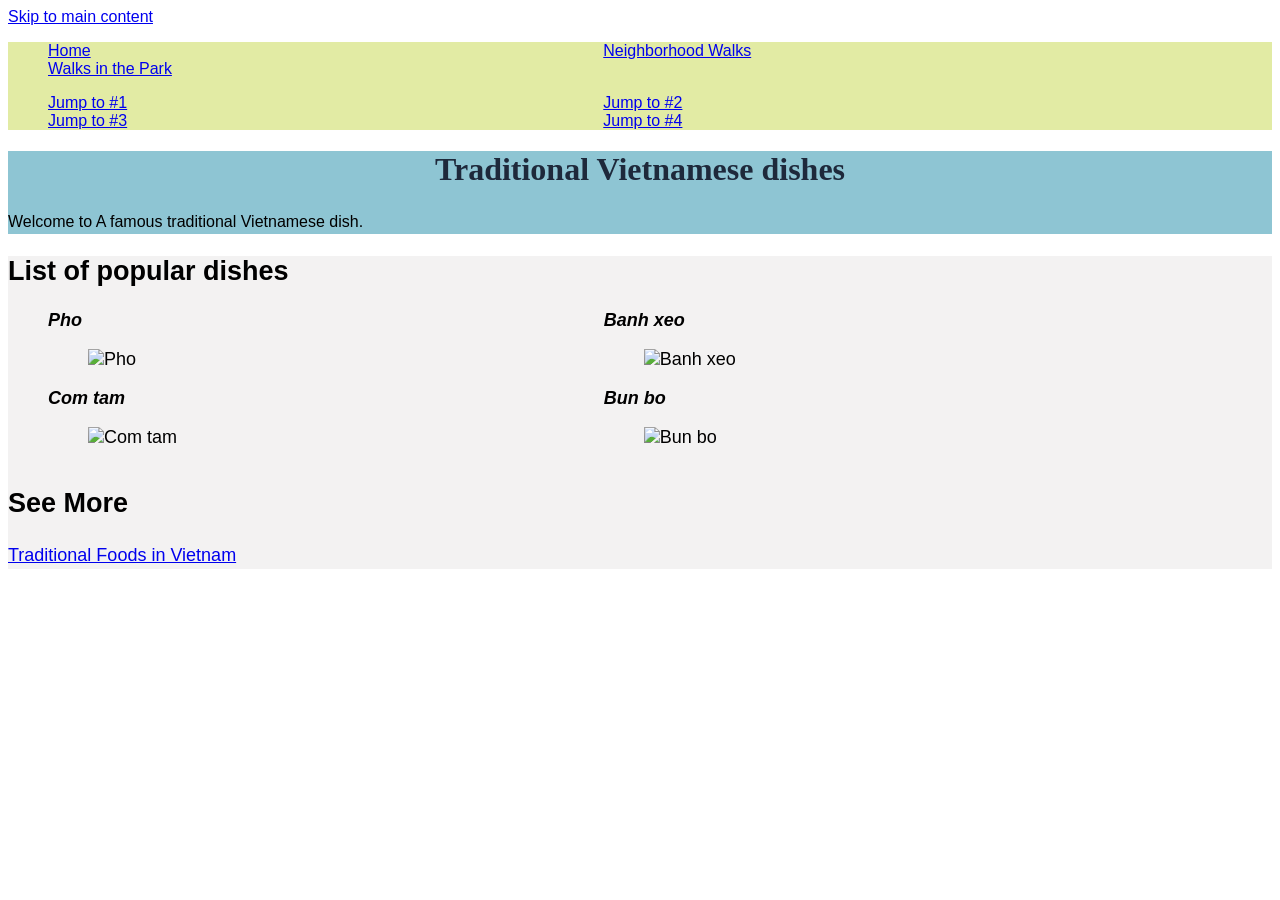
==== index.html @ 80daa778 "Update index.html" ====
<!DOCTYPE html>
<html lang="en">
  <head>
    <link rel="stylesheet" href="css/style.css">
    <meta charset="UTF-8" />
    <meta http-equiv="X-UA-Compatible" content="IE=edge" />
    <meta name="viewport" content="width=device-width, initial-scale=1.0" />
    <title>Document</title>
  </head>

  <body>
    <a href="#header">Skip to main content</a>
    <nav>
      <ul>
        <li><a href="index.html">Home</a></li>
        <li><a href="neighborhood.html">Neighborhood Walks</a></li>
        <li><a href="parks.html">Walks in the Park</a></li>
      </ul>

      <ul>
        <li><a href="#one">Jump to #1</a></li>
        <li><a href="#two">Jump to #2</a></li>
        <li><a href="#three">Jump to #3</a></li>
        <li><a href="#four">Jump to #4</a></li>
      </ul>
    </nav>
  

    <header id="header">
      <h1>Traditional Vietnamese dishes</h1>
      <p>Welcome to A famous traditional Vietnamese dish.</p>
    </header>

    <main>
      <section>
        <h2>List of popular dishes</h2>
        <ul>
          <li id="one" >
            <b><i>Pho</i></b>
            <figure>
              <img
                src="https://vnaroma.com/wp-content/uploads/2020/10/pho-ha-noi-01.jpg"
                alt="Pho"
              />
            </figure>
          </li>

          <li id="two">
            <b><i>Banh xeo</i></b>
            <figure>
              <img
                src="https://www.huongnghiepaau.com/wp-content/uploads/2024/09/cach-lam-banh-xeo-mien-tay.jpg"
                alt="Banh xeo"
              />
            </figure>
          </li>
          
          <li id="three">
            <b><i>Com tam</i></b>
            <figure>
              <img
                src="https://media-cdn-v2.laodong.vn/storage/newsportal/2023/11/29/1273358/Com-Tam-5.jpeg"
                alt="Com tam"
              />
            </figure>
          </li>

          <li id="four">
            <b><i>Bun bo</i></b>
            <figure>
              <img
                src="https://cdn.tgdd.vn/Files/2018/04/01/1078873/nau-bun-bo-hue-cuc-de-tai-nha-tu-vien-gia-vi-co-san-202109161718317187.jpg"
                alt="Bun bo"
              />
            </figure>
          </li>

          
        </ul>
      </section>

      <section>
        <h2>See More</h2>
        <p>
          <a
            href="https://www.coolmate.me/blog/mon-an-ngon-truyen-thong-viet-nam-de-lam"
            target="_blank"
            rel="noopener noreferrer"
            >Traditional Foods in Vietnam</a
          >
        </p>
      </section>
    </main>
  </body>
</html>
---- css/style.css ----
body {
    font-family: Arial, sans-serif;
    font-size: 16px;
}

header {
    background-color: #8ec5d3;
}

nav {
    background-color: #e2eba4;
}

main {
    background-color: #f3f2f2;
    font-size: 18px;
}

footer {
    background-color: #e291be;
}

li {
    display: inline-block;
    width: 45%;
}

h1 {
    text-align: center;
    font-family: Georgia, serif;
    color: #1e293b;
}

p {
    line-height: 1.5;
}
img {
    max-width: 100%;
    height: auto;
}
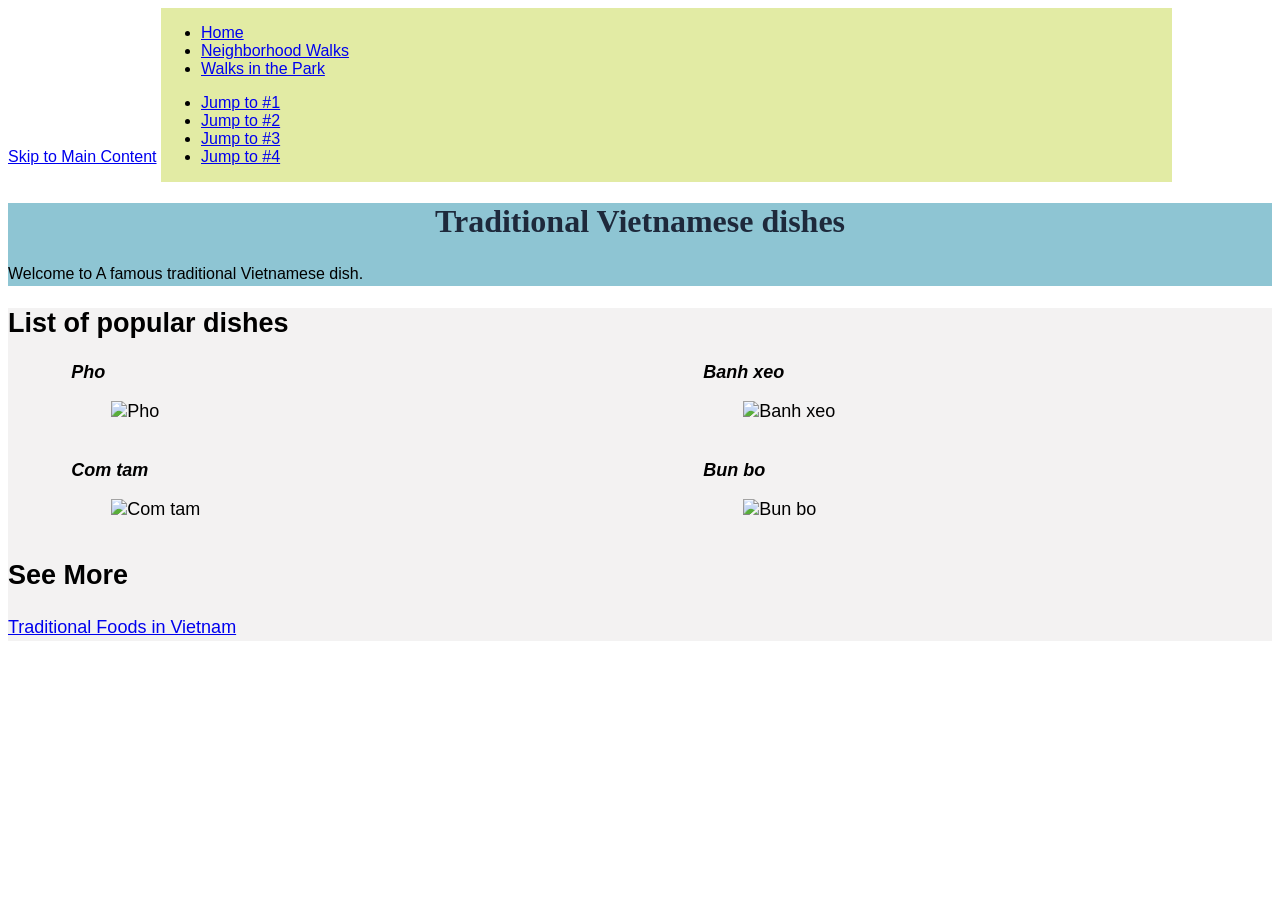
==== commit 8321ff17: "Update web layout" ====
--- a/index.html
+++ b/index.html
@@ -9,7 +9,7 @@
   </head>
 
   <body>
-    <a href="#header">Skip to main content</a>
+    <a href="#main">Skip to Main Content</a>
     <nav>
       <ul>
         <li><a href="index.html">Home</a></li>
@@ -31,10 +31,10 @@
       <p>Welcome to A famous traditional Vietnamese dish.</p>
     </header>
 
-    <main>
+    <main id="main">
       <section>
         <h2>List of popular dishes</h2>
-        <ul>
+        <ul class="grid">
           <li id="one" >
             <b><i>Pho</i></b>
             <figure>
--- a/css/style.css
+++ b/css/style.css
@@ -9,6 +9,12 @@
 
 nav {
     background-color: #e2eba4;
+    display: inline-block;
+    width: 80%;
+}
+
+nav img {
+    width: 10%;
 }
 
 main {
@@ -20,11 +26,6 @@
     background-color: #e291be;
 }
 
-li {
-    display: inline-block;
-    width: 45%;
-}
-
 h1 {
     text-align: center;
     font-family: Georgia, serif;
@@ -34,7 +35,35 @@
 p {
     line-height: 1.5;
 }
+
 img {
     max-width: 100%;
     height: auto;
+}
+
+.grid {
+    display: grid;
+    grid-template-columns: 40% 40%;
+    justify-content: space-around;
+    align-items: center;
+    row-gap: 20px;
+    list-style: none;
+    padding: 0;
+}
+
+.grid img {
+    width: 100%;
+}
+
+.flex {
+    display: flex;
+    flex-wrap: wrap;               
+    justify-content: space-between; 
+    list-style: none;               
+    padding: 0;
+}
+
+.flex li {
+    width: 30%;                    
+    margin-bottom: 20px;           
 }
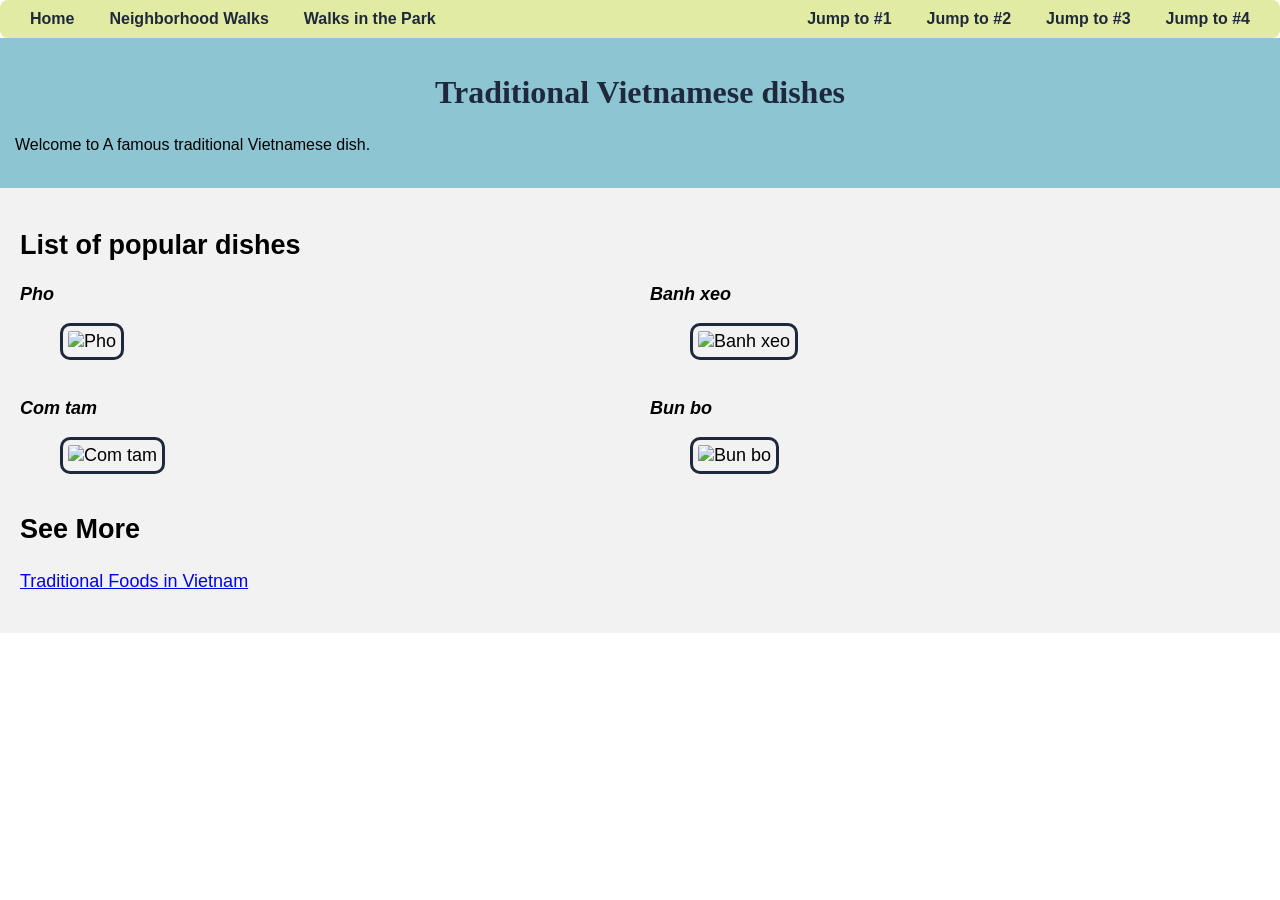
==== commit 45a837cc: "Final Project" ====
--- a/index.html
+++ b/index.html
@@ -9,7 +9,7 @@
   </head>
 
   <body>
-    <a href="#main">Skip to Main Content</a>
+    <a class="skip-link" href="#main">Skip to Main Content</a>
     <nav>
       <ul>
         <li><a href="index.html">Home</a></li>
--- a/css/style.css
+++ b/css/style.css
@@ -1,29 +1,26 @@
+
 body {
     font-family: Arial, sans-serif;
     font-size: 16px;
+    margin: 0;
+    padding: 0;
 }
 
 header {
     background-color: #8ec5d3;
-}
-
-nav {
-    background-color: #e2eba4;
-    display: inline-block;
-    width: 80%;
-}
-
-nav img {
-    width: 10%;
+    padding: 15px;
 }
 
 main {
     background-color: #f3f2f2;
     font-size: 18px;
+    padding: 20px;
 }
 
 footer {
     background-color: #e291be;
+    text-align: center;
+    padding: 15px;
 }
 
 h1 {
@@ -36,34 +33,103 @@
     line-height: 1.5;
 }
 
+.skip-link {
+    position: absolute;
+    top: -50px; 
+    left: 10px;
+    background: #000;
+    color: #fff;
+    padding: 10px;
+    text-decoration: none;
+    z-index: 100;
+}
+
+.skip-link:focus {
+    top: 10px; 
+}
+
+nav {
+    background-color: #e2eba4;
+    display: flex;             
+    justify-content: space-between;
+    align-items: center;
+    padding: 10px 20px;         
+    border-radius: 8px;
+}
+
+nav ul {
+    display: flex;
+    list-style: none;
+    gap: 15px;
+    margin: 0;
+    padding: 0;
+}
+
+nav a {
+    text-decoration: none;
+    color: #1e293b;
+    font-weight: bold;
+    padding: 5px 10px;
+    transition: all 0.3s ease;
+}
+
+nav a:hover {
+    background-color: #1e293b;
+    color: #ffffff;
+    border-radius: 5px;
+    transform: scale(1.05); 
+}
+
+nav img {
+    width: 60px;
+    height: auto;
+}
+
 img {
     max-width: 100%;
     height: auto;
+    border: 3px solid #1e293b;    
+    padding: 5px;                  
+    border-radius: 10px;           
+    box-sizing: border-box;
 }
 
 .grid {
     display: grid;
-    grid-template-columns: 40% 40%;
-    justify-content: space-around;
-    align-items: center;
-    row-gap: 20px;
+    grid-template-columns: repeat(2, 1fr); 
+    gap: 20px;
     list-style: none;
     padding: 0;
 }
 
 .grid img {
     width: 100%;
+    transition: transform 0.3s ease;
+}
+
+.grid img:hover {
+    transform: scale(1.03); 
 }
 
 .flex {
     display: flex;
-    flex-wrap: wrap;               
-    justify-content: space-between; 
-    list-style: none;               
+    flex-wrap: wrap;
+    justify-content: space-around;
+    gap: 15px;
+    list-style: none;
     padding: 0;
 }
 
 .flex li {
-    width: 30%;                    
-    margin-bottom: 20px;           
+    width: 30%;
+}
+
+.flex li:nth-child(even) img {
+    border-radius: 50px 10px; /* Anh vi tri chan */
+    border-color: #e291be;
+}
+
+.flex li:nth-child(odd) img {
+    border-radius: 10px 50px; /* Anh vi tri le */
+    border-color: #8ec5d3;
 }
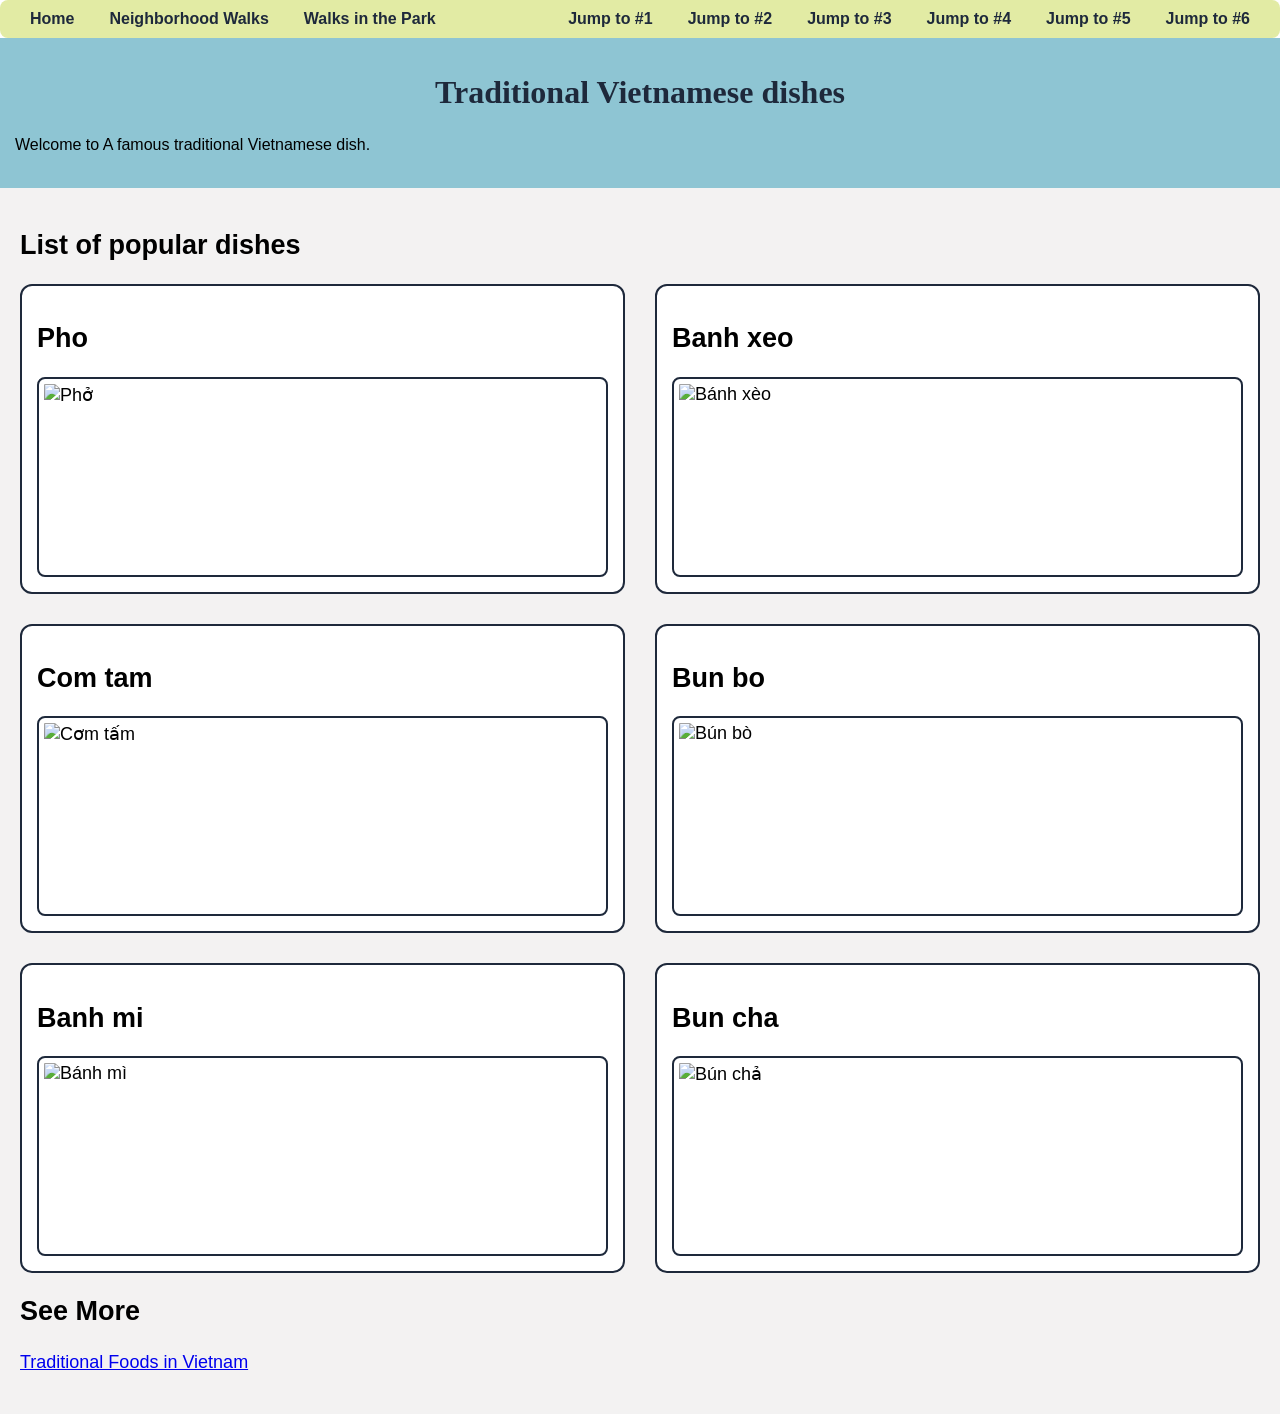
==== commit 8941ef14: "Project" ====
--- a/index.html
+++ b/index.html
@@ -22,6 +22,8 @@
         <li><a href="#two">Jump to #2</a></li>
         <li><a href="#three">Jump to #3</a></li>
         <li><a href="#four">Jump to #4</a></li>
+        <li><a href="#five">Jump to #5</a></li>
+        <li><a href="six">Jump to #6</a></li>
       </ul>
     </nav>
   
@@ -35,49 +37,31 @@
       <section>
         <h2>List of popular dishes</h2>
         <ul class="grid">
-          <li id="one" >
-            <b><i>Pho</i></b>
-            <figure>
-              <img
-                src="https://vnaroma.com/wp-content/uploads/2020/10/pho-ha-noi-01.jpg"
-                alt="Pho"
-              />
-            </figure>
-          </li>
-
-          <li id="two">
-            <b><i>Banh xeo</i></b>
-            <figure>
-              <img
-                src="https://www.huongnghiepaau.com/wp-content/uploads/2024/09/cach-lam-banh-xeo-mien-tay.jpg"
-                alt="Banh xeo"
-              />
-            </figure>
-          </li>
-          
-          <li id="three">
-            <b><i>Com tam</i></b>
-            <figure>
-              <img
-                src="https://media-cdn-v2.laodong.vn/storage/newsportal/2023/11/29/1273358/Com-Tam-5.jpeg"
-                alt="Com tam"
-              />
-            </figure>
-          </li>
-
-          <li id="four">
-            <b><i>Bun bo</i></b>
-            <figure>
-              <img
-                src="https://cdn.tgdd.vn/Files/2018/04/01/1078873/nau-bun-bo-hue-cuc-de-tai-nha-tu-vien-gia-vi-co-san-202109161718317187.jpg"
-                alt="Bun bo"
-              />
-            </figure>
-          </li>
-
-          
-        </ul>
-      </section>
+    <li>
+        <h2>Pho</h2>
+        <img src="https://vnaroma.com/wp-content/uploads/2020/10/pho-ha-noi-01.jpg" alt="Phở" onmouseover="upDate(this)" onmouseout="unDo()" onfocus="upDate(this)" onblur="unDo()">
+    </li>
+    <li>
+        <h2>Banh xeo</h2>
+        <img src="https://www.huongnghiepaau.com/wp-content/uploads/2024/09/cach-lam-banh-xeo-mien-tay.jpg" alt="Bánh xèo" onmouseover="upDate(this)" onmouseout="unDo()" onfocus="upDate(this)" onblur="unDo()">
+    </li>
+    <li>
+        <h2>Com tam</h2>
+        <img src="https://media-cdn-v2.laodong.vn/storage/newsportal/2023/11/29/1273358/Com-Tam-5.jpeg" alt="Cơm tấm" onmouseover="upDate(this)" onmouseout="unDo()" onfocus="upDate(this)" onblur="unDo()">
+    </li>
+    <li>
+        <h2>Bun bo</h2>
+        <img src="https://dulichvietnam.com.vn/vnt_upload/news/12_2024/quan_bun_bo_ngon_o_nha_trang_2.jpg" alt="Bún bò" onmouseover="upDate(this)" onmouseout="unDo()" onfocus="upDate(this)" onblur="unDo()">
+    </li>
+    <li>
+        <h2>Banh mi</h2>
+        <img src="https://feastio.com/wp-content/uploads/2023/09/Bahn-mi.jpg" alt="Bánh mì" onmouseover="upDate(this)" onmouseout="upDate(this)" onblur="unDo()">
+    </li>
+    <li>
+        <h2>Bun cha</h2>
+        <img src="https://feastio.com/wp-content/uploads/2023/09/Bun-cha-2.jpg" alt="Bún chả" onmouseover="upDate(this)" onmouseout="unDo()" onfocus="upDate(this)" onblur="unDo()">
+    </li>
+</ul>
 
       <section>
         <h2>See More</h2>
@@ -91,5 +75,7 @@
         </p>
       </section>
     </main>
+    <script src="script.js"></script>
+
   </body>
 </html>
--- a/css/style.css
+++ b/css/style.css
@@ -1,4 +1,3 @@
-
 body {
     font-family: Arial, sans-serif;
     font-size: 16px;
@@ -50,10 +49,10 @@
 
 nav {
     background-color: #e2eba4;
-    display: flex;             
+    display: flex;            
     justify-content: space-between;
     align-items: center;
-    padding: 10px 20px;         
+    padding: 10px 20px;        
     border-radius: 8px;
 }
 
@@ -85,15 +84,35 @@
     height: auto;
 }
 
+/* Định dạng tổng quát cho ảnh */
 img {
     max-width: 100%;
     height: auto;
-    border: 3px solid #1e293b;    
+    border: 3px solid #1e293b;     
     padding: 5px;                  
     border-radius: 10px;           
     box-sizing: border-box;
 }
 
+#image {
+    height: 300px;
+    border: 3px solid #1e293b;
+    background-color: #88e8c8;
+    background-repeat: no-repeat;
+    background-size: contain;          
+    background-position: 20px center;   
+    color: #1e293b;
+    text-align: right;                  
+    padding-right: 50px;                
+    font-size: 110%;
+    font-weight: bold;
+    display: flex;
+    align-items: center;
+    justify-content: flex-end;
+    margin-bottom: 20px;
+}
+
+/* --- TỐI ƯU CỰC MẠNH CHO PHẦN LƯỚI ẢNH (GRID) --- */
 .grid {
     display: grid;
     grid-template-columns: repeat(2, 1fr); 
@@ -102,34 +121,80 @@
     padding: 0;
 }
 
+.grid {
+    display: grid;
+    grid-template-columns: repeat(2, 1fr); /* Chia đúng 2 cột ngang nhau */
+    gap: 30px;                             /* Khoảng cách giữa các ô */
+    list-style: none;
+    padding: 0;
+    margin: 20px 0;
+}
+
+.grid li {
+    display: flex;
+    flex-direction: column;
+    background: #fff;
+    padding: 15px;
+    border: 2px solid #1e293b;
+    border-radius: 12px;
+    box-sizing: border-box;
+}
+
 .grid img {
+    width: 100% !important;
+    height: 200px !important;  /* Cố định chiều cao để ảnh nhỏ gọn, đều tắp */
+    object-fit: cover !important; /* Cắt ảnh vừa khít khung, không bị méo */
+    border-radius: 8px;
+    border: 2px solid #1e293b;
+    transition: transform 0.3s ease;
+}
+
+.grid img:hover {
+    transform: scale(1.02); 
+}
+
+/* --- TỐI ƯU CHO TRANG PARKS (3 CỘT) --- */
+.flex {
+    display: grid;
+    grid-template-columns: repeat(3, 1fr); 
+    gap: 20px;                             
+    list-style: none;
+    padding: 0;
+    margin: 20px 0;
+}
+
+.flex li {
     width: 100%;
+    box-sizing: border-box;
+    display: flex;
+    flex-direction: column;
+}
+
+.flex figure {
+    margin: 0;
+    width: 100%;
+    height: 200px; /* Cố định chiều cao khung ảnh 3 cột */
+    overflow: hidden;
+}
+
+.flex img {
+    width: 100% !important;
+    height: 100% !important;
+    object-fit: cover !important;
+    display: block;
     transition: transform 0.3s ease;
 }
 
-.grid img:hover {
-    transform: scale(1.03); 
-}
-
-.flex {
-    display: flex;
-    flex-wrap: wrap;
-    justify-content: space-around;
-    gap: 15px;
-    list-style: none;
-    padding: 0;
-}
-
-.flex li {
-    width: 30%;
+.flex img:hover {
+    transform: scale(1.03);
 }
 
 .flex li:nth-child(even) img {
-    border-radius: 50px 10px; /* Anh vi tri chan */
+    border-radius: 50px 10px; 
     border-color: #e291be;
 }
 
 .flex li:nth-child(odd) img {
-    border-radius: 10px 50px; /* Anh vi tri le */
+    border-radius: 10px 50px; 
     border-color: #8ec5d3;
 }
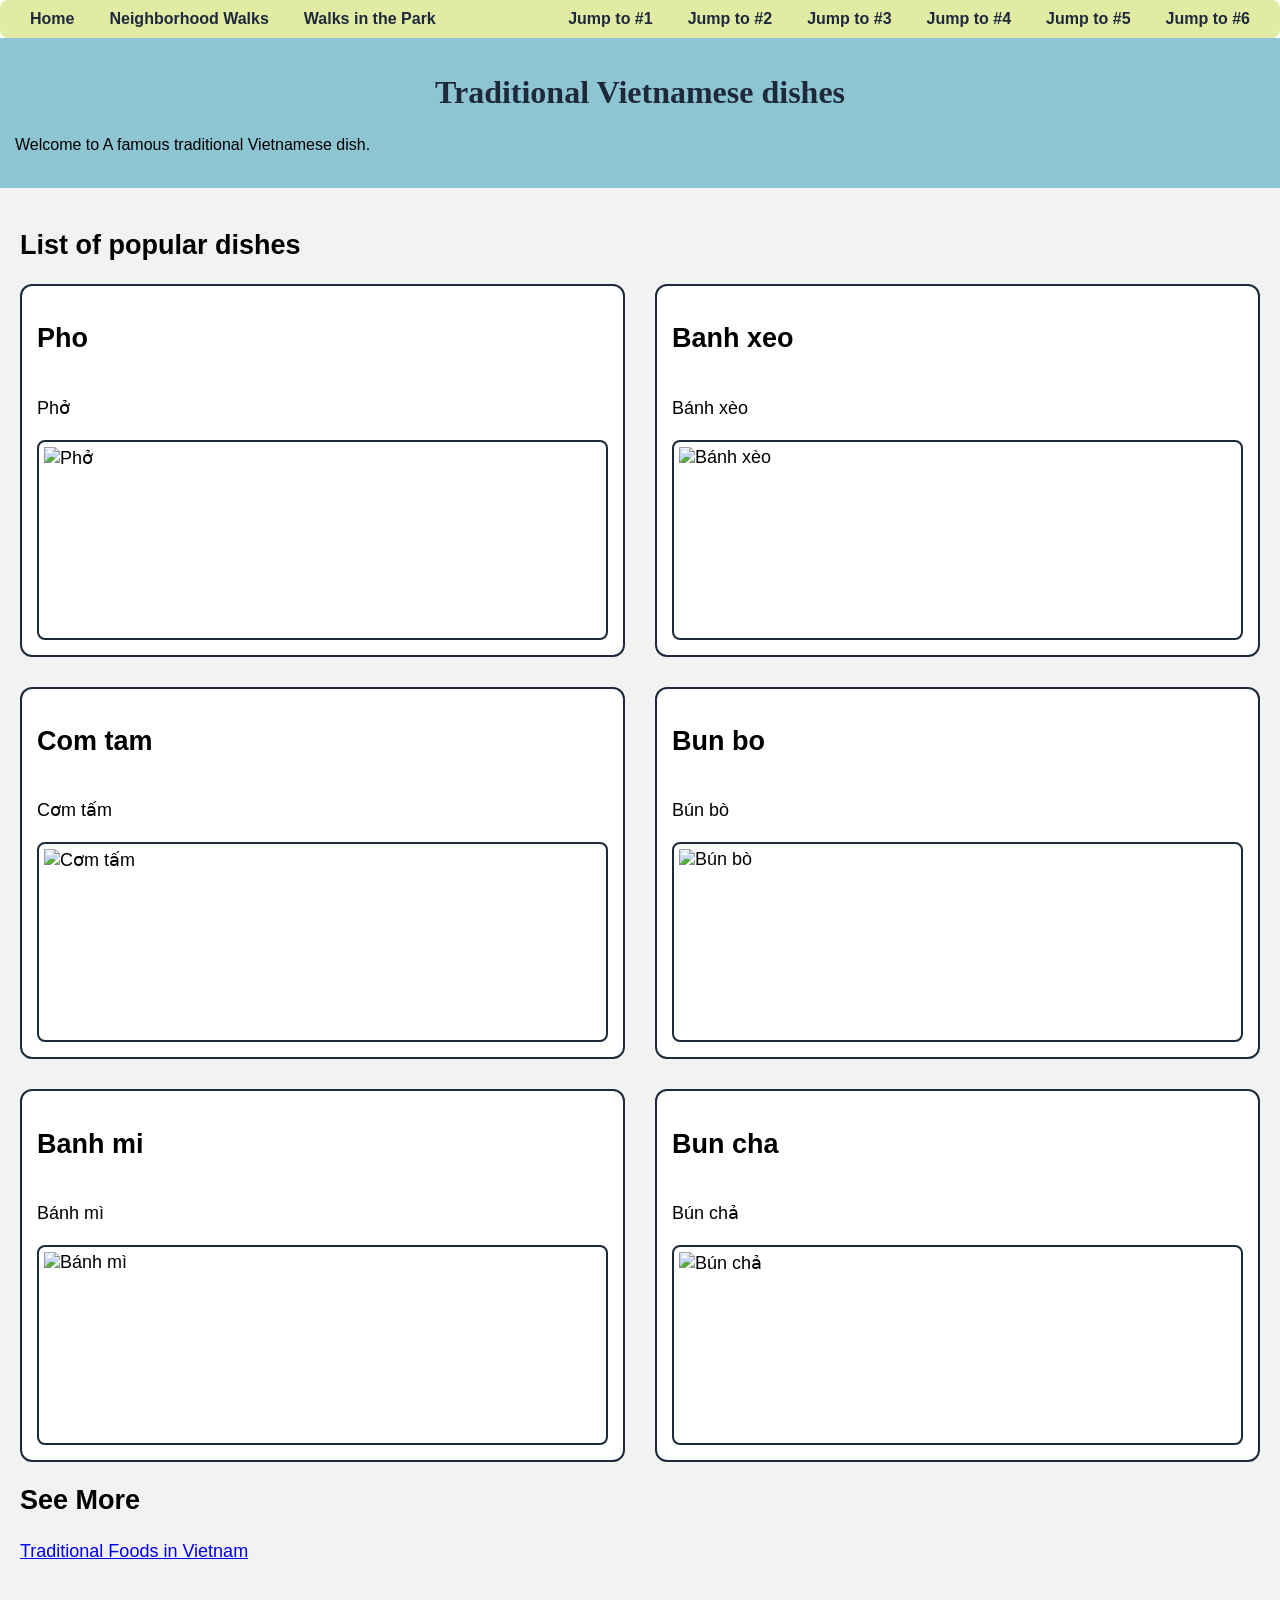
==== commit 009611b8: "Prj" ====
--- a/index.html
+++ b/index.html
@@ -18,15 +18,15 @@
       </ul>
 
       <ul>
-        <li><a href="#one">Jump to #1</a></li>
-        <li><a href="#two">Jump to #2</a></li>
-        <li><a href="#three">Jump to #3</a></li>
-        <li><a href="#four">Jump to #4</a></li>
-        <li><a href="#five">Jump to #5</a></li>
-        <li><a href="six">Jump to #6</a></li>
+        <li><a href="#img1">Jump to #1</a></li>
+        <li><a href="#img2">Jump to #2</a></li>
+        <li><a href="#img3">Jump to #3</a></li>
+        <li><a href="#img4">Jump to #4</a></li>
+        <li><a href="#img5">Jump to #5</a></li>
+        <li><a href="#img6">Jump to #6</a></li>
       </ul>
     </nav>
-  
+ 
 
     <header id="header">
       <h1>Traditional Vietnamese dishes</h1>
@@ -37,31 +37,38 @@
       <section>
         <h2>List of popular dishes</h2>
         <ul class="grid">
-    <li>
-        <h2>Pho</h2>
-        <img src="https://vnaroma.com/wp-content/uploads/2020/10/pho-ha-noi-01.jpg" alt="Phở" onmouseover="upDate(this)" onmouseout="unDo()" onfocus="upDate(this)" onblur="unDo()">
-    </li>
-    <li>
-        <h2>Banh xeo</h2>
-        <img src="https://www.huongnghiepaau.com/wp-content/uploads/2024/09/cach-lam-banh-xeo-mien-tay.jpg" alt="Bánh xèo" onmouseover="upDate(this)" onmouseout="unDo()" onfocus="upDate(this)" onblur="unDo()">
-    </li>
-    <li>
-        <h2>Com tam</h2>
-        <img src="https://media-cdn-v2.laodong.vn/storage/newsportal/2023/11/29/1273358/Com-Tam-5.jpeg" alt="Cơm tấm" onmouseover="upDate(this)" onmouseout="unDo()" onfocus="upDate(this)" onblur="unDo()">
-    </li>
-    <li>
-        <h2>Bun bo</h2>
-        <img src="https://dulichvietnam.com.vn/vnt_upload/news/12_2024/quan_bun_bo_ngon_o_nha_trang_2.jpg" alt="Bún bò" onmouseover="upDate(this)" onmouseout="unDo()" onfocus="upDate(this)" onblur="unDo()">
-    </li>
-    <li>
-        <h2>Banh mi</h2>
-        <img src="https://feastio.com/wp-content/uploads/2023/09/Bahn-mi.jpg" alt="Bánh mì" onmouseover="upDate(this)" onmouseout="upDate(this)" onblur="unDo()">
-    </li>
-    <li>
-        <h2>Bun cha</h2>
-        <img src="https://feastio.com/wp-content/uploads/2023/09/Bun-cha-2.jpg" alt="Bún chả" onmouseover="upDate(this)" onmouseout="unDo()" onfocus="upDate(this)" onblur="unDo()">
-    </li>
-</ul>
+          <li id="img1">
+              <h2>Pho</h2>
+              <p>Phở</p>
+              <img src="https://vnaroma.com/wp-content/uploads/2020/10/pho-ha-noi-01.jpg" alt="Phở" onmouseover="upDate(this)" onmouseout="unDo()" onfocus="upDate(this)" onblur="unDo()">
+          </li>
+          <li id="img2">
+              <h2>Banh xeo</h2>
+              <p>Bánh xèo</p>
+              <img src="https://www.huongnghiepaau.com/wp-content/uploads/2024/09/cach-lam-banh-xeo-mien-tay.jpg" alt="Bánh xèo" onmouseover="upDate(this)" onmouseout="unDo()" onfocus="upDate(this)" onblur="unDo()">
+          </li>
+          <li id="img3">
+              <h2>Com tam</h2>
+              <p>Cơm tấm</p>
+              <img src="https://media-cdn-v2.laodong.vn/storage/newsportal/2023/11/29/1273358/Com-Tam-5.jpeg" alt="Cơm tấm" onmouseover="upDate(this)" onmouseout="unDo()" onfocus="upDate(this)" onblur="unDo()">
+          </li>
+          <li id="img4">
+              <h2>Bun bo</h2>
+              <p>Bún bò</p>
+              <img src="https://dulichvietnam.com.vn/vnt_upload/news/12_2024/quan_bun_bo_ngon_o_nha_trang_2.jpg" alt="Bún bò" onmouseover="upDate(this)" onmouseout="unDo()" onfocus="upDate(this)" onblur="unDo()">
+          </li>
+          <li id="img5">
+              <h2>Banh mi</h2>
+              <p>Bánh mì</p>
+              <img src="https://feastio.com/wp-content/uploads/2023/09/Bahn-mi.jpg" alt="Bánh mì" onmouseover="upDate(this)" onmouseout="unDo()" onfocus="upDate(this)" onblur="unDo()">
+          </li>
+          <li id="img6">
+              <h2>Bun cha</h2>
+              <p>Bún chả</p>
+              <img src="https://feastio.com/wp-content/uploads/2023/09/Bun-cha-2.jpg" alt="Bún chả" onmouseover="upDate(this)" onmouseout="unDo()" onfocus="upDate(this)" onblur="unDo()">
+          </li>
+        </ul>
+      </section>
 
       <section>
         <h2>See More</h2>
@@ -76,6 +83,5 @@
       </section>
     </main>
     <script src="script.js"></script>
-
   </body>
-</html>
+</html>
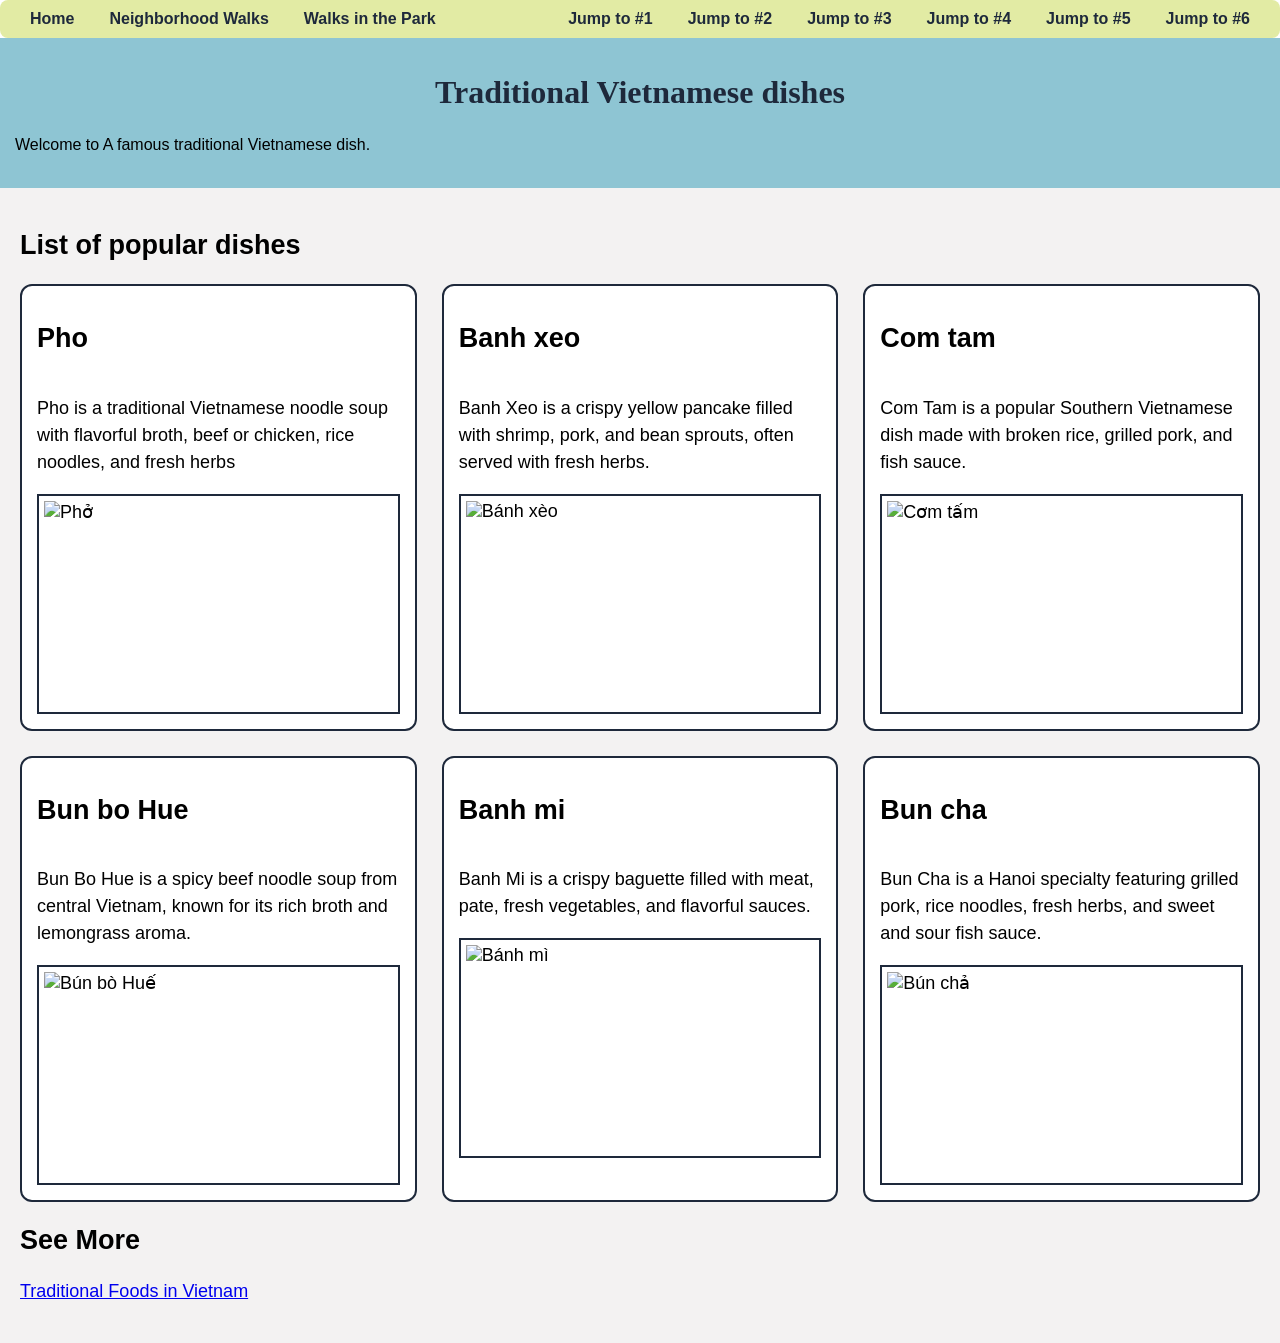
==== commit ae67f2cd: "Project" ====
--- a/index.html
+++ b/index.html
@@ -39,33 +39,33 @@
         <ul class="grid">
           <li id="img1">
               <h2>Pho</h2>
-              <p>Phở</p>
+              <p>Pho is a traditional Vietnamese noodle soup with flavorful broth, beef or chicken, rice noodles, and fresh herbs</p>
               <img src="https://vnaroma.com/wp-content/uploads/2020/10/pho-ha-noi-01.jpg" alt="Phở" onmouseover="upDate(this)" onmouseout="unDo()" onfocus="upDate(this)" onblur="unDo()">
           </li>
           <li id="img2">
               <h2>Banh xeo</h2>
-              <p>Bánh xèo</p>
+              <p>Banh Xeo is a crispy yellow pancake filled with shrimp, pork, and bean sprouts, often served with fresh herbs.</p>
               <img src="https://www.huongnghiepaau.com/wp-content/uploads/2024/09/cach-lam-banh-xeo-mien-tay.jpg" alt="Bánh xèo" onmouseover="upDate(this)" onmouseout="unDo()" onfocus="upDate(this)" onblur="unDo()">
           </li>
           <li id="img3">
               <h2>Com tam</h2>
-              <p>Cơm tấm</p>
-              <img src="https://media-cdn-v2.laodong.vn/storage/newsportal/2023/11/29/1273358/Com-Tam-5.jpeg" alt="Cơm tấm" onmouseover="upDate(this)" onmouseout="unDo()" onfocus="upDate(this)" onblur="unDo()">
+              <p>Com Tam is a popular Southern Vietnamese dish made with broken rice, grilled pork, and fish sauce.</p>
+              <img src="https://encrypted-tbn0.gstatic.com/images?q=tbn:ANd9GcTG9M2snxqJP9GpM6QmBgrejqNIcxgMdYkDIsIIqScSXDfoMs00bMgiKlo&s=10" alt="Cơm tấm" onmouseover="upDate(this)" onmouseout="unDo()" onfocus="upDate(this)" onblur="unDo()">
           </li>
           <li id="img4">
-              <h2>Bun bo</h2>
-              <p>Bún bò</p>
-              <img src="https://dulichvietnam.com.vn/vnt_upload/news/12_2024/quan_bun_bo_ngon_o_nha_trang_2.jpg" alt="Bún bò" onmouseover="upDate(this)" onmouseout="unDo()" onfocus="upDate(this)" onblur="unDo()">
+              <h2>Bun bo Hue</h2>
+              <p>Bun Bo Hue is a spicy beef noodle soup from central Vietnam, known for its rich broth and lemongrass aroma.</p>
+              <img src="https://dulichvietnam.com.vn/vnt_upload/news/12_2024/quan_bun_bo_ngon_o_nha_trang_2.jpg" alt="Bún bò Huế" onmouseover="upDate(this)" onmouseout="unDo()" onfocus="upDate(this)" onblur="unDo()">
           </li>
           <li id="img5">
               <h2>Banh mi</h2>
-              <p>Bánh mì</p>
+              <p>Banh Mi is a crispy baguette filled with meat, pate, fresh vegetables, and flavorful sauces.</p>
               <img src="https://feastio.com/wp-content/uploads/2023/09/Bahn-mi.jpg" alt="Bánh mì" onmouseover="upDate(this)" onmouseout="unDo()" onfocus="upDate(this)" onblur="unDo()">
           </li>
           <li id="img6">
               <h2>Bun cha</h2>
-              <p>Bún chả</p>
-              <img src="https://feastio.com/wp-content/uploads/2023/09/Bun-cha-2.jpg" alt="Bún chả" onmouseover="upDate(this)" onmouseout="unDo()" onfocus="upDate(this)" onblur="unDo()">
+              <p>Bun Cha is a Hanoi specialty featuring grilled pork, rice noodles, fresh herbs, and sweet and sour fish sauce.</p>
+              <img src="https://beptruong.edu.vn/wp-content/uploads/2018/05/bun-cha.jpg" alt="Bún chả" onmouseover="upDate(this)" onmouseout="unDo()" onfocus="upDate(this)" onblur="unDo()">
           </li>
         </ul>
       </section>
--- a/css/style.css
+++ b/css/style.css
@@ -84,13 +84,15 @@
     height: auto;
 }
 
-/* Định dạng tổng quát cho ảnh */
 img {
     max-width: 100%;
-    height: auto;
+    width: 100% !important;
+    height: 220px !important;
+    object-fit: cover !important;
+    object-position: center !important;
     border: 3px solid #1e293b;     
-    padding: 5px;                  
-    border-radius: 10px;           
+    padding: 5px;                              
+    border-radius: 10px;          
     box-sizing: border-box;
 }
 
@@ -102,8 +104,8 @@
     background-size: contain;          
     background-position: 20px center;   
     color: #1e293b;
-    text-align: right;                  
-    padding-right: 50px;                
+    text-align: right;                                    
+    padding-right: 50px;                                  
     font-size: 110%;
     font-weight: bold;
     display: flex;
@@ -112,89 +114,95 @@
     margin-bottom: 20px;
 }
 
-/* --- TỐI ƯU CỰC MẠNH CHO PHẦN LƯỚI ẢNH (GRID) --- */
-.grid {
-    display: grid;
-    grid-template-columns: repeat(2, 1fr); 
-    gap: 20px;
-    list-style: none;
-    padding: 0;
-}
-
-.grid {
-    display: grid;
-    grid-template-columns: repeat(2, 1fr); /* Chia đúng 2 cột ngang nhau */
-    gap: 30px;                             /* Khoảng cách giữa các ô */
-    list-style: none;
-    padding: 0;
-    margin: 20px 0;
-}
-
-.grid li {
-    display: flex;
-    flex-direction: column;
-    background: #fff;
-    padding: 15px;
-    border: 2px solid #1e293b;
-    border-radius: 12px;
-    box-sizing: border-box;
-}
-
-.grid img {
+ul.grid {
+    display: grid !important;
+    grid-template-columns: 1fr !important; 
+    gap: 15px !important;
+    list-style: none !important;
+    padding: 0 !important;
+    margin: 20px 0 !important;
+}
+
+ul.grid > li {
+    display: flex !important;
+    flex-direction: column !important;
+    background: #fff !important;
+    padding: 15px !important;
+    border: 2px solid #1e293b !important;
+    border-radius: 12px !important;
+    box-sizing: border-box !important;
     width: 100% !important;
-    height: 200px !important;  /* Cố định chiều cao để ảnh nhỏ gọn, đều tắp */
-    object-fit: cover !important; /* Cắt ảnh vừa khít khung, không bị méo */
-    border-radius: 8px;
-    border: 2px solid #1e293b;
+    grid-column: auto !important;
+}
+
+ul.grid > li img {
+    width: 100% !important;
+    height: 220px !important;
+    object-fit: cover !important;
+    border-radius: 8px !important;
+    border: 2px solid #1e293b !important;
     transition: transform 0.3s ease;
 }
 
-.grid img:hover {
+ul.grid > li img:hover {
     transform: scale(1.02); 
 }
 
-/* --- TỐI ƯU CHO TRANG PARKS (3 CỘT) --- */
-.flex {
-    display: grid;
-    grid-template-columns: repeat(3, 1fr); 
-    gap: 20px;                             
-    list-style: none;
-    padding: 0;
-    margin: 20px 0;
-}
-
-.flex li {
-    width: 100%;
-    box-sizing: border-box;
-    display: flex;
-    flex-direction: column;
-}
-
-.flex figure {
-    margin: 0;
-    width: 100%;
-    height: 200px; /* Cố định chiều cao khung ảnh 3 cột */
-    overflow: hidden;
-}
-
-.flex img {
-    width: 100% !important;
-    height: 100% !important;
-    object-fit: cover !important;
-    display: block;
-    transition: transform 0.3s ease;
-}
-
-.flex img:hover {
-    transform: scale(1.03);
-}
-
-.flex li:nth-child(even) img {
-    border-radius: 50px 10px; 
-    border-color: #e291be;
-}
-
-.flex li:nth-child(odd) img {
-    border-radius: 10px 50px; 
-    border-color: #8ec5d3;
+@media screen and (min-width: 772px) {
+    ul.grid {
+        grid-template-columns: repeat(2, 1fr) !important;
+        gap: 20px !important;
+    }
+    
+    ul.grid > li {
+        grid-column: auto !important;
+    }
+
+    ul.grid > li img {
+        border-radius: 50% !important;
+        height: 250px !important;
+        width: 250px !important;
+        display: block !important;
+        margin: 0 auto !important;
+    }
+}
+
+@media screen and (min-width: 992px) {
+    ul.grid {
+        grid-template-columns: repeat(3, 1fr) !important;
+        gap: 25px !important;
+    }
+    
+    ul.grid > li {
+        grid-column: auto !important;
+    }
+
+    ul.grid > li img {
+        border-radius: 0 !important;
+        width: 100% !important;
+        height: 220px !important;
+        object-fit: cover !important;
+        object-position: center !important;
+        margin: 0 !important;
+    }
+}
+
+@media (prefers-reduced-motion: reduce) {
+    *, *::before, *::after {
+        animation-duration: 0.01ms !important;
+        animation-iteration-count: 1 !important;
+        transition-duration: 0.01ms !important;
+        scroll-behavior: auto !important;
+    }
+}
+
+@media (prefers-color-scheme: dark) {
+    ul.grid > li {
+        background-color: #1e293b !important;
+        color: #fef08a !important;
+        border-color: #000000 !important;
+    }
+    h1, p, nav a {
+        color: #f3f2f2 !important;
+    }
 }
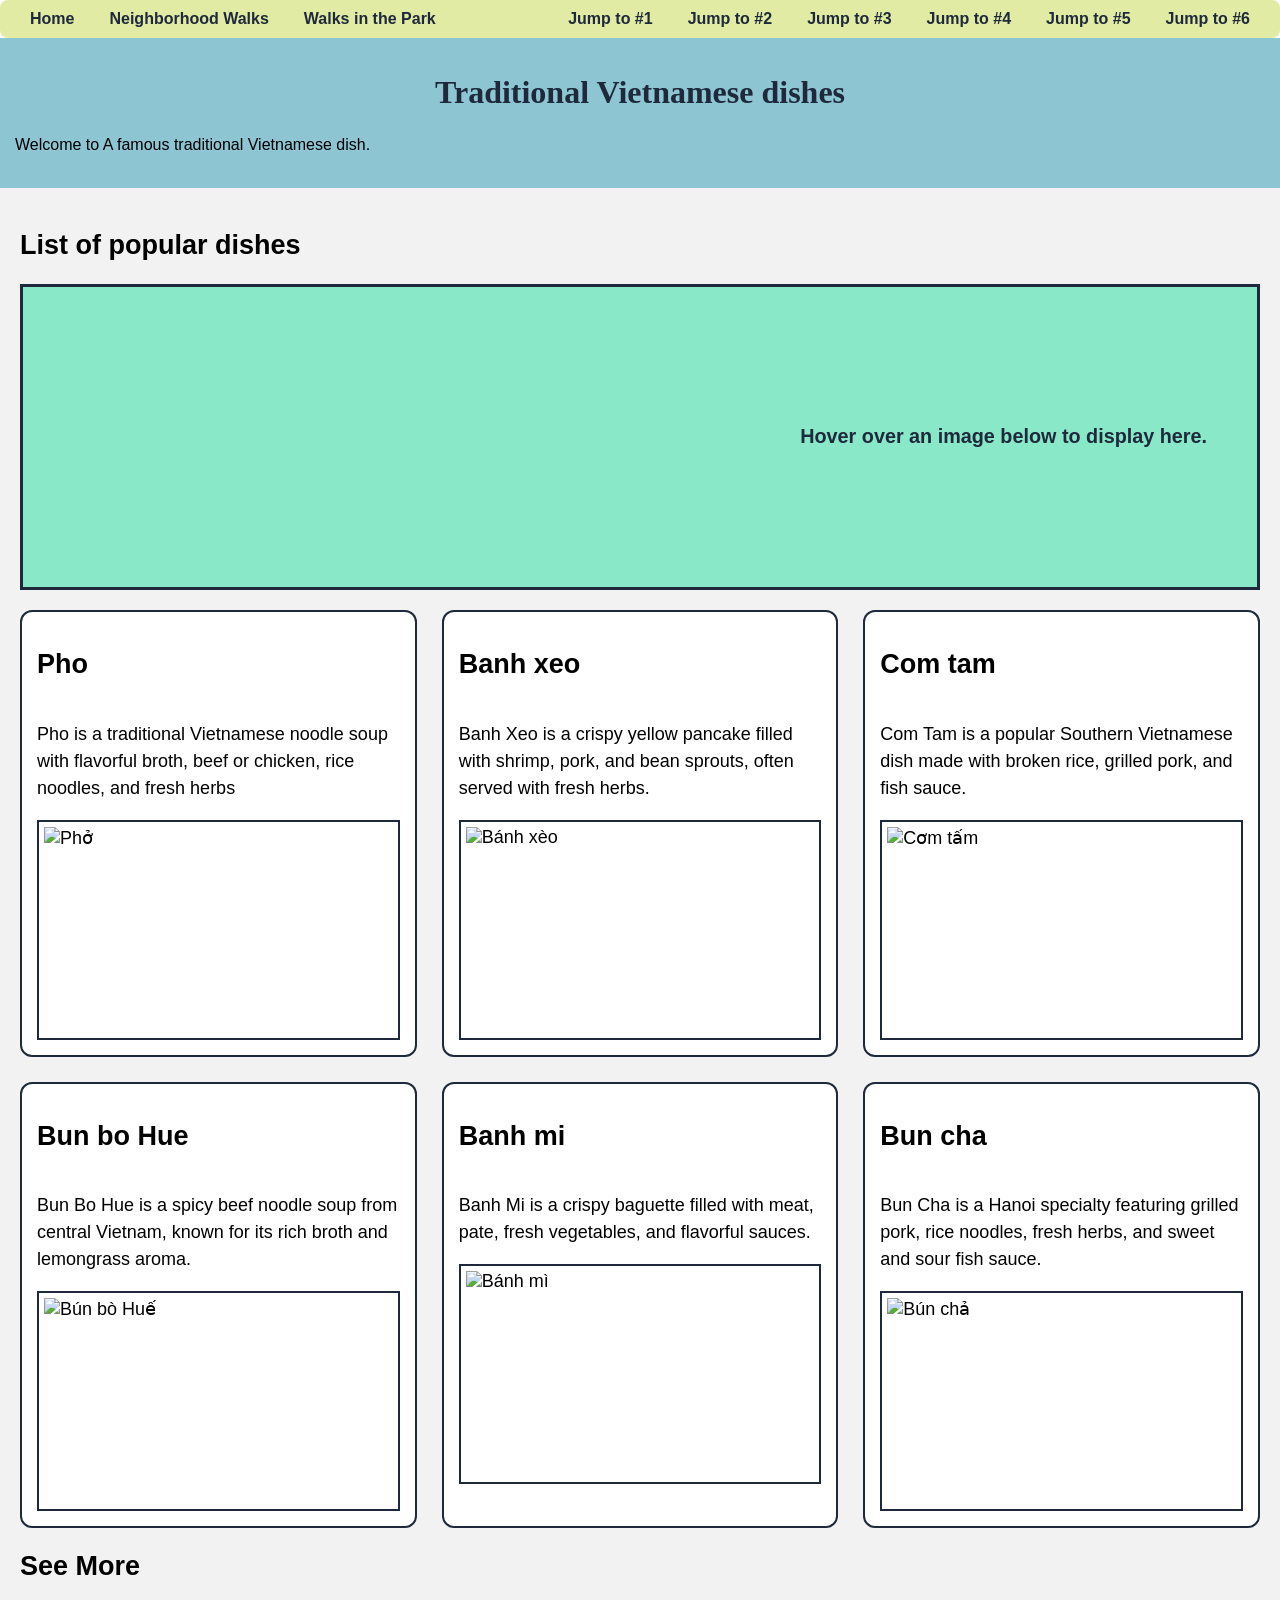
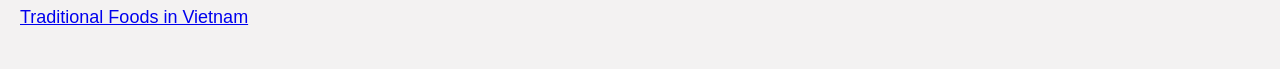
==== commit da0760b8: "Prj" ====
--- a/index.html
+++ b/index.html
@@ -26,7 +26,7 @@
         <li><a href="#img6">Jump to #6</a></li>
       </ul>
     </nav>
- 
+  
 
     <header id="header">
       <h1>Traditional Vietnamese dishes</h1>
@@ -36,6 +36,10 @@
     <main id="main">
       <section>
         <h2>List of popular dishes</h2>
+        
+        <!-- THÊM KHỐI DIV NÀY ĐỂ SCRIPT.JS HOẠT ĐỘNG CHUẨN XÁC -->
+        <div id="image">Hover over an image below to display here.</div>
+
         <ul class="grid">
           <li id="img1">
               <h2>Pho</h2>
